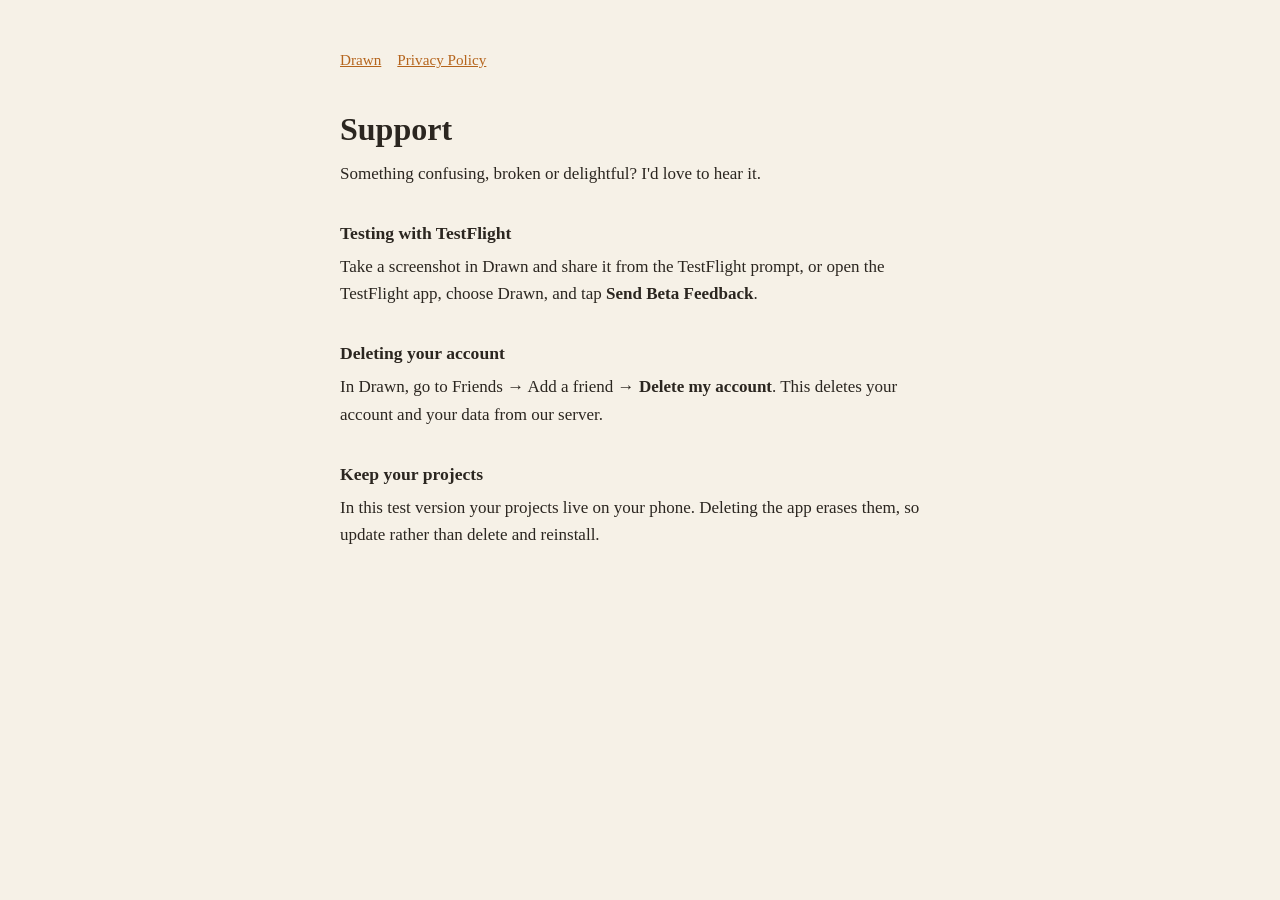
==== support.html @ b44a6421 "Drawn site: home, privacy policy, support Co-Authored-By: Claude Opus 5.5 <noreply@anthropic.com>" ====
<!doctype html>
<html lang="en"><head><meta charset="utf-8"><meta name="viewport" content="width=device-width,initial-scale=1">
<title>Drawn Support</title><link rel="stylesheet" href="style.css"></head>
<body><main>
<nav><a href="index.html">Drawn</a><a href="privacy.html">Privacy Policy</a></nav>
<h1>Support</h1>
<p>Something confusing, broken or delightful? I'd love to hear it.</p>
<h2>Testing with TestFlight</h2>
<p>Take a screenshot in Drawn and share it from the TestFlight prompt, or open the TestFlight app, choose Drawn, and tap <strong>Send Beta Feedback</strong>.</p>
<h2>Deleting your account</h2>
<p>In Drawn, go to Friends → Add a friend → <strong>Delete my account</strong>. This deletes your account and your data from our server.</p>
<h2>Keep your projects</h2>
<p>In this test version your projects live on your phone. Deleting the app erases them, so update rather than delete and reinstall.</p>
</main></body></html>
---- style.css ----
:root{--bg:#f6f1e7;--ink:#2b2620;--muted:#6b6257;--accent:#b5651d;--rule:#e2d8c6}
@media (prefers-color-scheme:dark){:root{--bg:#1d1a16;--ink:#efe8dc;--muted:#a99e90;--accent:#e8a25a;--rule:#3a342c}}
*{box-sizing:border-box}
body{margin:0;background:var(--bg);color:var(--ink);font:17px/1.6 Georgia,"Iowan Old Style",serif}
main{max-width:640px;margin:0 auto;padding:48px 20px 80px}
h1{font-size:2rem;margin:0 0 4px}
h2{font-size:1.1rem;margin:32px 0 6px}
p,li{margin:0 0 12px}
.muted{color:var(--muted);font-size:.95rem}
a{color:var(--accent)}
nav{margin-bottom:32px;font-size:.95rem}
nav a{margin-right:16px}
hr{border:0;border-top:1px solid var(--rule);margin:40px 0 16px}
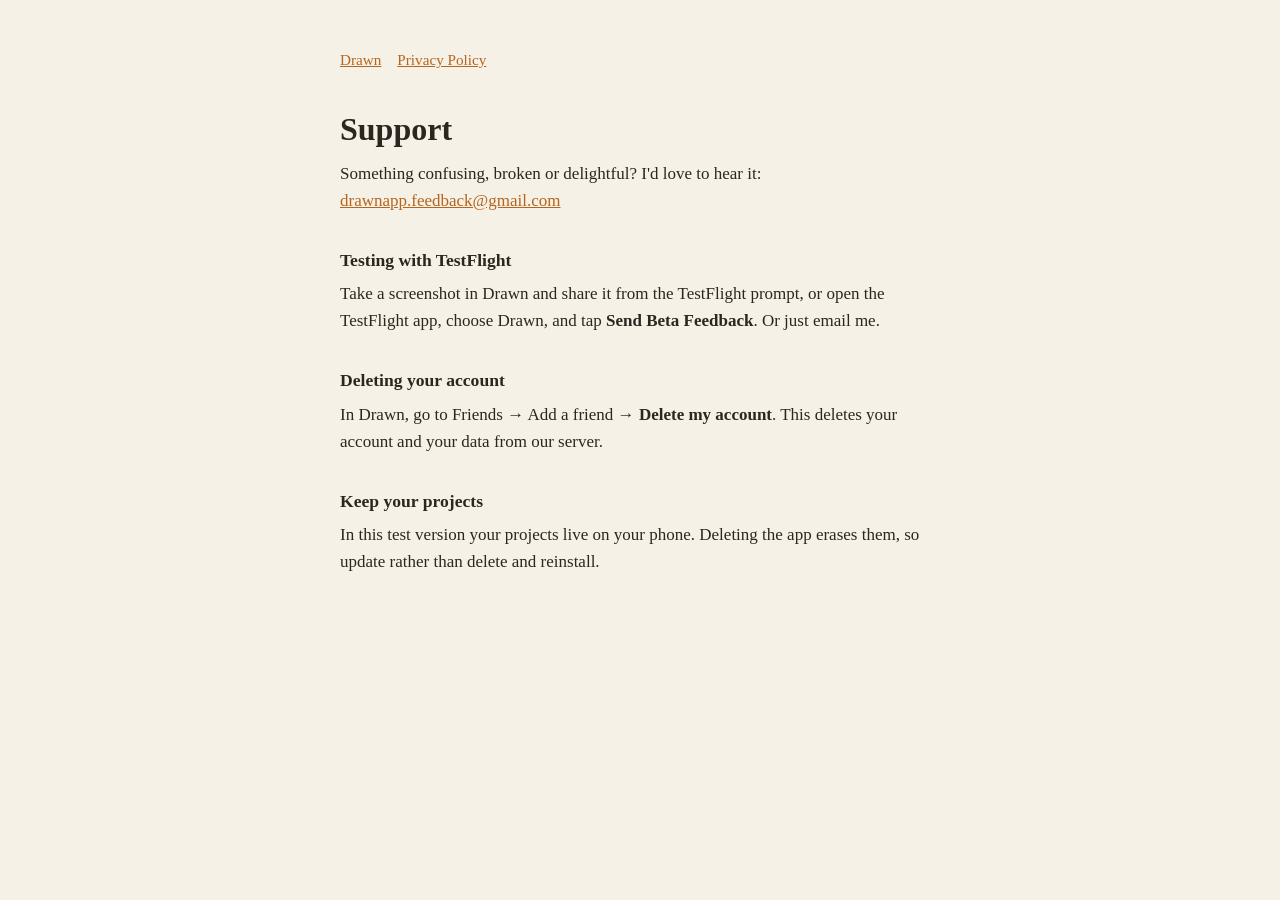
==== commit 77d4944a: "Add feedback email Co-Authored-By: Claude Opus 5.5 <noreply@anthropic.com>" ====
--- a/support.html
+++ b/support.html
@@ -4,9 +4,9 @@
 <body><main>
 <nav><a href="index.html">Drawn</a><a href="privacy.html">Privacy Policy</a></nav>
 <h1>Support</h1>
-<p>Something confusing, broken or delightful? I'd love to hear it.</p>
+<p>Something confusing, broken or delightful? I'd love to hear it: <a href="mailto:drawnapp.feedback@gmail.com">drawnapp.feedback@gmail.com</a></p>
 <h2>Testing with TestFlight</h2>
-<p>Take a screenshot in Drawn and share it from the TestFlight prompt, or open the TestFlight app, choose Drawn, and tap <strong>Send Beta Feedback</strong>.</p>
+<p>Take a screenshot in Drawn and share it from the TestFlight prompt, or open the TestFlight app, choose Drawn, and tap <strong>Send Beta Feedback</strong>. Or just email me.</p>
 <h2>Deleting your account</h2>
 <p>In Drawn, go to Friends → Add a friend → <strong>Delete my account</strong>. This deletes your account and your data from our server.</p>
 <h2>Keep your projects</h2>
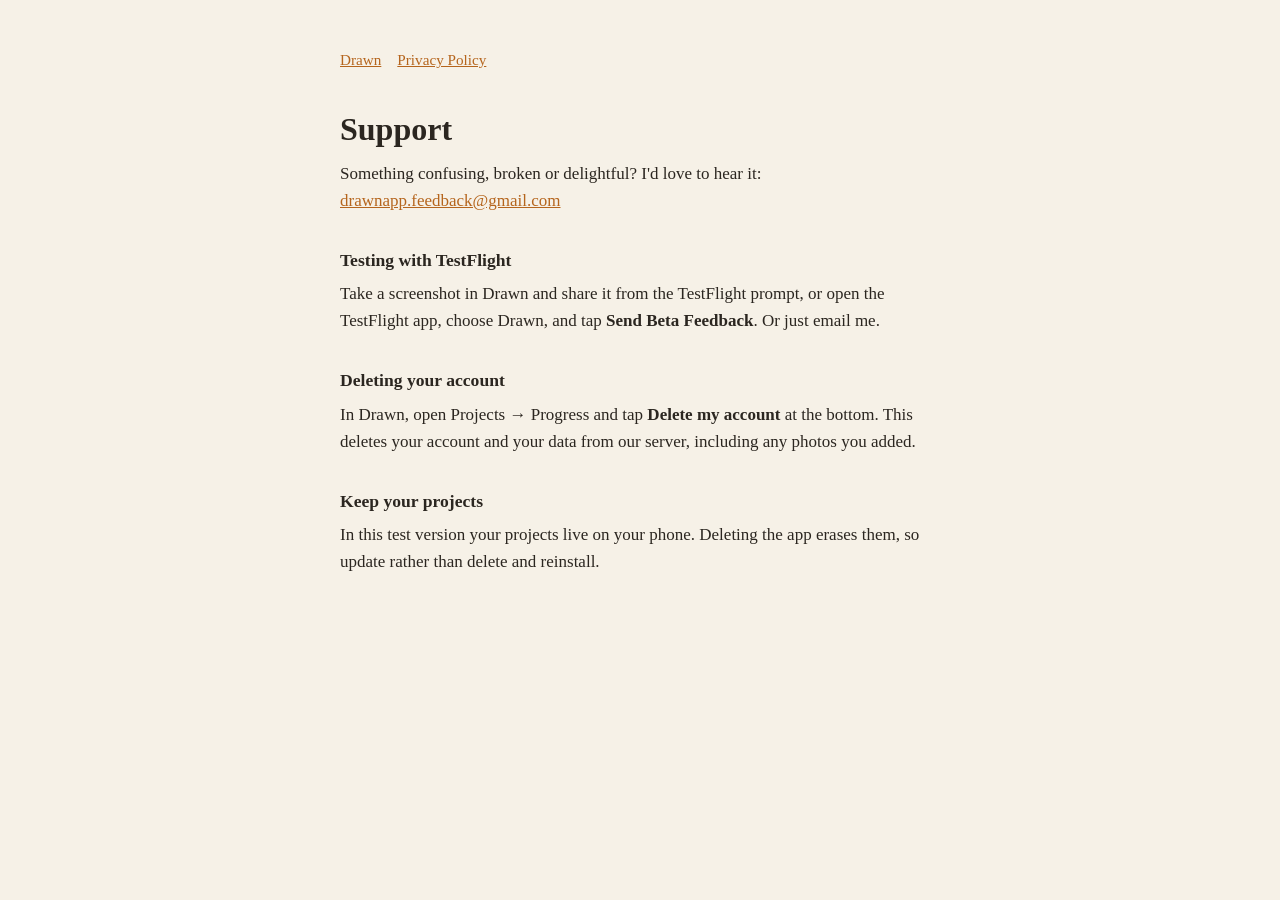
==== commit 566198a1: "Delete my account moved to the Progress screen Co-Authored-By: Claude Opus 5.5 <noreply@anthropic.co" ====
--- a/support.html
+++ b/support.html
@@ -8,7 +8,7 @@
 <h2>Testing with TestFlight</h2>
 <p>Take a screenshot in Drawn and share it from the TestFlight prompt, or open the TestFlight app, choose Drawn, and tap <strong>Send Beta Feedback</strong>. Or just email me.</p>
 <h2>Deleting your account</h2>
-<p>In Drawn, go to Friends → Add a friend → <strong>Delete my account</strong>. This deletes your account and your data from our server.</p>
+<p>In Drawn, open Projects → Progress and tap <strong>Delete my account</strong> at the bottom. This deletes your account and your data from our server, including any photos you added.</p>
 <h2>Keep your projects</h2>
 <p>In this test version your projects live on your phone. Deleting the app erases them, so update rather than delete and reinstall.</p>
 </main></body></html>
